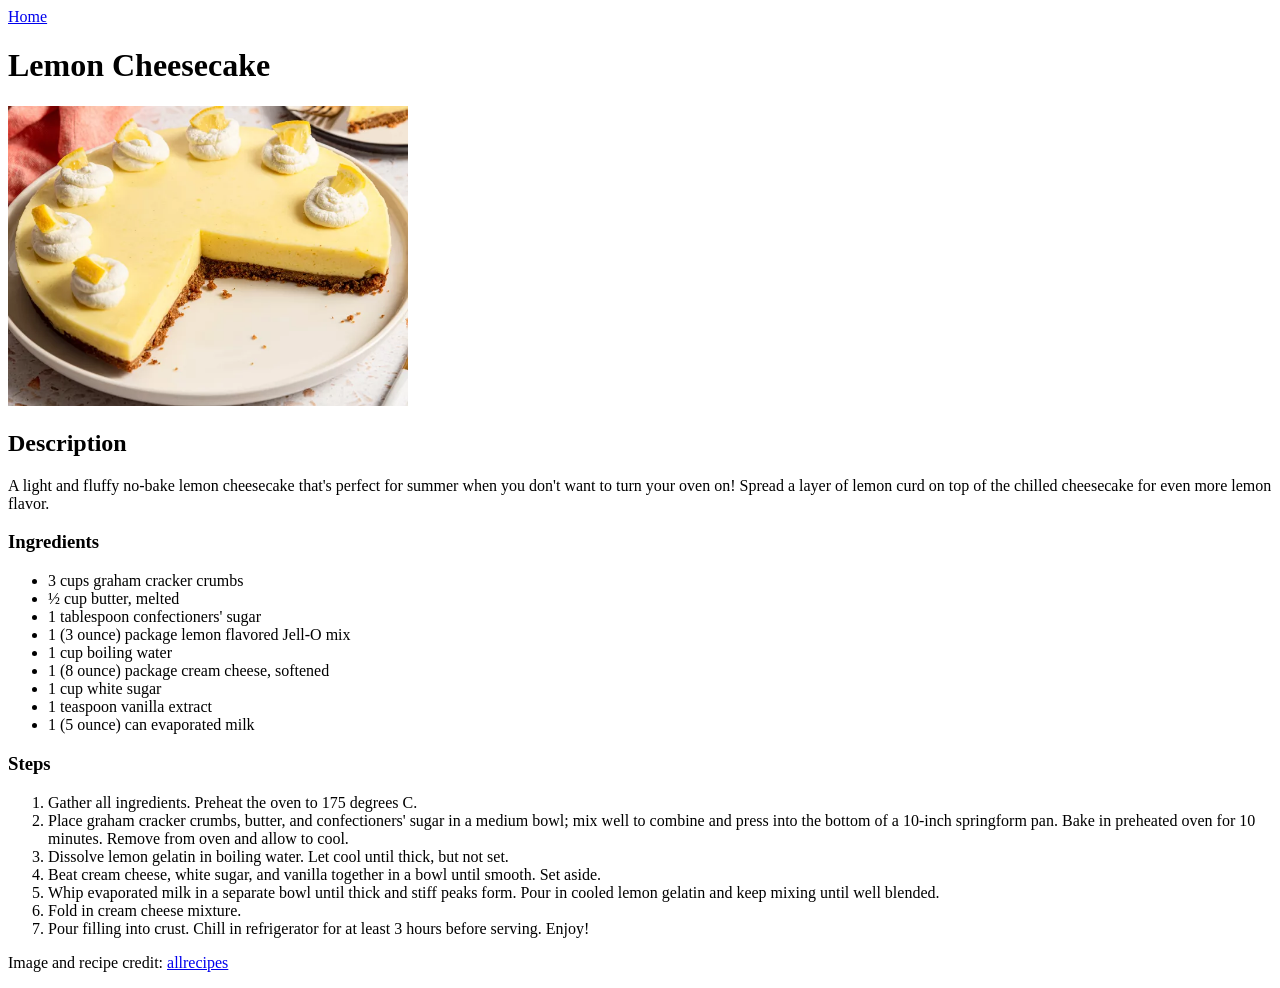
==== recipes/lemoncheesecake.html @ c6409b3b "Added 3 recipes to a main index page. Made tree new html wepages for the three new recipes" ====
<!DOCTYPE html>
<html lang="en">
<head>
    <meta charset="UTF-8">
    <meta name="viewport" content="width=device-width, initial-scale=1.0">
    <title>Lemon Cheesecake</title>
</head>
<body>
    <a href="../index.html">Home</a>
    <h1><strong>Lemon Cheesecake</strong></h1>
    <img src="../pictures/LemonCheeseCake.jpg" alt="The picture of a finished Lemon Cheesecake" width="400" height="300">
    <h2>Description</h2>
    <p>A light and fluffy no-bake lemon cheesecake that's perfect for summer when you don't want to turn your oven on! Spread a layer of lemon curd on top of the chilled cheesecake for even more lemon flavor.</p>
    <h3><strong>Ingredients</strong></h3>
    <ul>
        <li>3 cups graham cracker crumbs</li>
        <li>½ cup butter, melted</li>
        <li>1 tablespoon confectioners' sugar</li>
        <li>1 (3 ounce) package lemon flavored Jell-O mix</li>
        <li>1 cup boiling water</li>
        <li>1 (8 ounce) package cream cheese, softened</li>
        <li>1 cup white sugar</li>
        <li>1 teaspoon vanilla extract</li>
        <li>1 (5 ounce) can evaporated milk</li>
    </ul>
    <h3><strong>Steps</strong></h3>
    <ol>
        <li>Gather all ingredients. Preheat the oven to 175 degrees C.</li>
        <li>Place graham cracker crumbs, butter, and confectioners' sugar in a medium bowl; mix well to combine and press into the bottom of a 10-inch springform pan. Bake in preheated oven for 10 minutes. Remove from oven and allow to cool.</li>
        <li>Dissolve lemon gelatin in boiling water. Let cool until thick, but not set.</li>
        <li>Beat cream cheese, white sugar, and vanilla together in a bowl until smooth. Set aside.</li>
        <li>Whip evaporated milk in a separate bowl until thick and stiff peaks form. Pour in cooled lemon gelatin and keep mixing until well blended.</li>
        <li>Fold in cream cheese mixture.</li>
        <li>Pour filling into crust. Chill in refrigerator for at least 3 hours before serving. Enjoy!</li>
    </ol>


    <p>Image and recipe credit: <a href="https://www.allrecipes.com/recipe/17980/no-bake-lemon-cheesecake/">allrecipes</a></p>
</body>
</html>
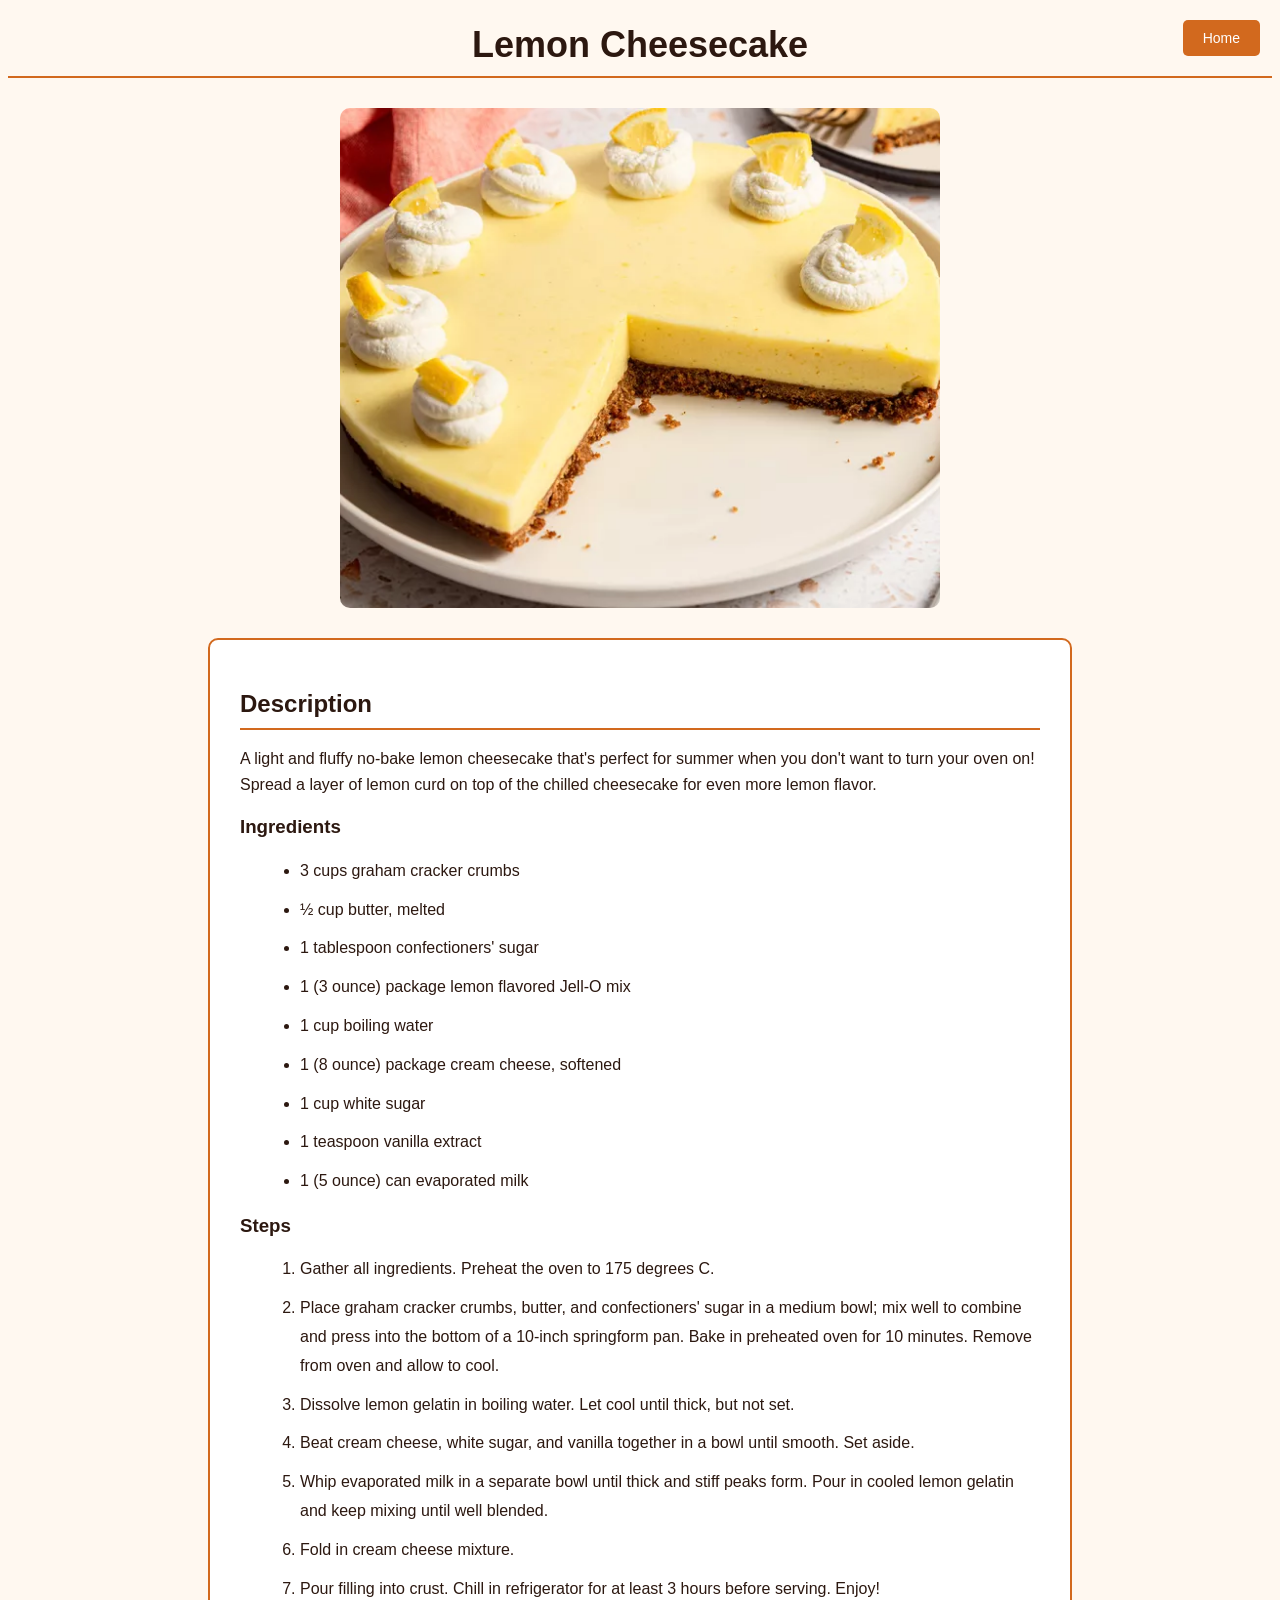
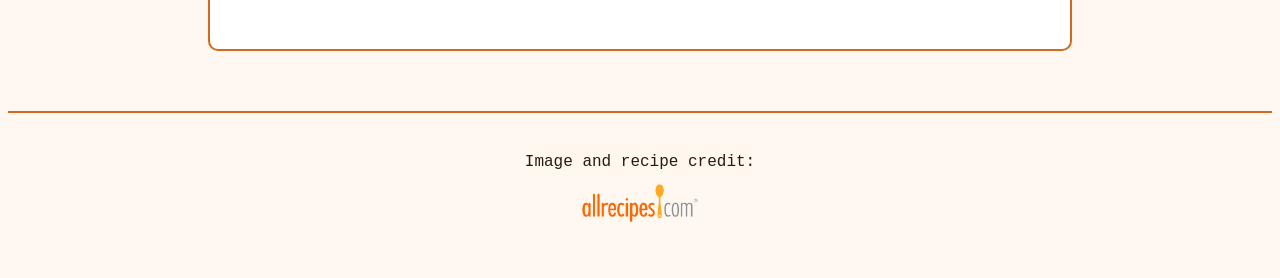
==== commit 8721774c: "feat: added style.css file style: added css to all the pages feat: added github and home button feat" ====
--- a/recipes/lemoncheesecake.html
+++ b/recipes/lemoncheesecake.html
@@ -1,40 +1,60 @@
 <!DOCTYPE html>
 <html lang="en">
+
 <head>
+    <link rel="stylesheet" href="../style.css">
     <meta charset="UTF-8">
     <meta name="viewport" content="width=device-width, initial-scale=1.0">
     <title>Lemon Cheesecake</title>
 </head>
+
 <body>
-    <a href="../index.html">Home</a>
-    <h1><strong>Lemon Cheesecake</strong></h1>
-    <img src="../pictures/LemonCheeseCake.jpg" alt="The picture of a finished Lemon Cheesecake" width="400" height="300">
-    <h2>Description</h2>
-    <p>A light and fluffy no-bake lemon cheesecake that's perfect for summer when you don't want to turn your oven on! Spread a layer of lemon curd on top of the chilled cheesecake for even more lemon flavor.</p>
-    <h3><strong>Ingredients</strong></h3>
-    <ul>
-        <li>3 cups graham cracker crumbs</li>
-        <li>½ cup butter, melted</li>
-        <li>1 tablespoon confectioners' sugar</li>
-        <li>1 (3 ounce) package lemon flavored Jell-O mix</li>
-        <li>1 cup boiling water</li>
-        <li>1 (8 ounce) package cream cheese, softened</li>
-        <li>1 cup white sugar</li>
-        <li>1 teaspoon vanilla extract</li>
-        <li>1 (5 ounce) can evaporated milk</li>
-    </ul>
-    <h3><strong>Steps</strong></h3>
-    <ol>
-        <li>Gather all ingredients. Preheat the oven to 175 degrees C.</li>
-        <li>Place graham cracker crumbs, butter, and confectioners' sugar in a medium bowl; mix well to combine and press into the bottom of a 10-inch springform pan. Bake in preheated oven for 10 minutes. Remove from oven and allow to cool.</li>
-        <li>Dissolve lemon gelatin in boiling water. Let cool until thick, but not set.</li>
-        <li>Beat cream cheese, white sugar, and vanilla together in a bowl until smooth. Set aside.</li>
-        <li>Whip evaporated milk in a separate bowl until thick and stiff peaks form. Pour in cooled lemon gelatin and keep mixing until well blended.</li>
-        <li>Fold in cream cheese mixture.</li>
-        <li>Pour filling into crust. Chill in refrigerator for at least 3 hours before serving. Enjoy!</li>
-    </ol>
+    <div class="header-container">
+        <a href="../index.html" class="github-btn">Home</a>
+        <h1>Lemon Cheesecake</h1>
+    </div>
+    <div class="recipe-image-container">
+        <img src="../pictures/LemonCheeseCake.jpg" alt="The picture of a finished Lemon Cheesecake">
+    </div>
+    <div class="recipe-content">
+        <h2>Description</h2>
+        <p>A light and fluffy no-bake lemon cheesecake that's perfect for summer when you don't want to turn your oven
+            on! Spread a layer of lemon curd on top of the chilled cheesecake for even more lemon flavor.</p>
+        <h3><strong>Ingredients</strong></h3>
+        <ul>
+            <li>3 cups graham cracker crumbs</li>
+            <li>½ cup butter, melted</li>
+            <li>1 tablespoon confectioners' sugar</li>
+            <li>1 (3 ounce) package lemon flavored Jell-O mix</li>
+            <li>1 cup boiling water</li>
+            <li>1 (8 ounce) package cream cheese, softened</li>
+            <li>1 cup white sugar</li>
+            <li>1 teaspoon vanilla extract</li>
+            <li>1 (5 ounce) can evaporated milk</li>
+        </ul>
+        <h3><strong>Steps</strong></h3>
+        <ol>
+            <li>Gather all ingredients. Preheat the oven to 175 degrees C.</li>
+            <li>Place graham cracker crumbs, butter, and confectioners' sugar in a medium bowl; mix well to combine and
+                press into the bottom of a 10-inch springform pan. Bake in preheated oven for 10 minutes. Remove from
+                oven and allow to cool.</li>
+            <li>Dissolve lemon gelatin in boiling water. Let cool until thick, but not set.</li>
+            <li>Beat cream cheese, white sugar, and vanilla together in a bowl until smooth. Set aside.</li>
+            <li>Whip evaporated milk in a separate bowl until thick and stiff peaks form. Pour in cooled lemon gelatin
+                and keep mixing until well blended.</li>
+            <li>Fold in cream cheese mixture.</li>
+            <li>Pour filling into crust. Chill in refrigerator for at least 3 hours before serving. Enjoy!</li>
+        </ol>
+    </div>
 
+    <footer class="recipe-footer">
+        <p>Image and recipe credit:</p>
+        <a href="https://www.allrecipes.com/recipe/17980/no-bake-lemon-cheesecake/" class="footer-logo" target="_blank">
+            <img src="../pictures/logo.png" alt="All Recipes">
+        </a>
+        <!-- Logo from favpng.com  -->
+    </footer>
 
-    <p>Image and recipe credit: <a href="https://www.allrecipes.com/recipe/17980/no-bake-lemon-cheesecake/">allrecipes</a></p>
 </body>
+
 </html>
--- a/style.css
+++ b/style.css
@@ -0,0 +1,149 @@
+
+body {
+  background-color: #fff8f0;
+  font-family: Arial, sans-serif;
+}
+
+/* Header */
+h1 {
+  color: #2c1810;
+  text-align: center;
+  font-size: 36px;
+  margin-bottom: 30px;
+  border-bottom: 2px solid #d2691e;
+  padding-bottom: 10px;
+  position: relative;
+}
+
+.github-btn {
+  display: inline-block;
+  background-color: #d2691e;
+  color: white;
+  padding: 10px 20px;
+  text-decoration: none;
+  border-radius: 5px;
+  font-size: 14px;
+  position: absolute;
+  right: 20px;
+  top: 20px;
+  z-index: 10;
+}
+
+.github-btn:hover {
+  background-color: #8b4513;
+}
+
+/* Main */
+
+.recipes-container {
+  display: grid;
+  grid-template-columns: 1fr 1fr;
+  gap: 20px;
+  max-width: 800px;
+  margin: 0 auto;
+}
+
+.recipe-card {
+  text-align: center;
+}
+
+.recipe-card img {
+  width: 100%;
+  height: 250px;
+  object-fit: cover;
+  border-radius: 5px;
+  transition: opacity 0.3s ease;
+}
+
+.recipe-card a {
+  display: block;
+  margin-top: 10px;
+  text-decoration: none;
+  color: #2c1810;
+  font-weight: bold;
+}
+
+.recipe-card a img:hover {
+  opacity: 0.8;
+}
+
+.recipe-image-container {
+  display: flex;
+  justify-content: center;
+  margin: 30px auto;
+  max-width: 100%;
+}
+
+.recipe-image-container img {
+  width: 600px;
+  height: 500px;
+  object-fit: cover;
+  border-radius: 10px;
+}
+
+/* Recipe Boarder */
+
+.recipe-content {
+  background-color: white;
+  border: 2px solid #d2691e;
+  padding: 30px;
+  margin: 30px auto;
+  border-radius: 10px;
+  font-family: Arial, sans-serif;
+  color: #2c1810;
+  max-width: 800px;
+}
+
+.recipe-content h2 {
+  color: #2c1810;
+  font-size: 24px;
+  margin-top: 20px;
+  margin-bottom: 15px;
+  border-bottom: 2px solid #d2691e;
+  padding-bottom: 10px;
+}
+
+.recipe-content ul,
+.recipe-content ol {
+  margin-left: 20px;
+  line-height: 1.8;
+}
+
+.recipe-content li {
+  margin-bottom: 10px;
+}
+
+.recipe-content p {
+  line-height: 1.6;
+  margin-bottom: 15px;
+}
+
+/* Footer */
+
+.recipe-footer {
+  margin-top: 60px;
+  padding: 40px 20px;
+  text-align: center;
+  border-top: 2px solid #d2691e;
+  background-color: #fff8f0;
+  display: flex;
+  flex-direction: column;
+  align-items: center;
+  gap: 10px;
+}
+
+.recipe-footer p {
+  font-family: 'Courier New', monospace;
+  margin: 0;
+  color: #2c1810;
+}
+
+.footer-logo img {
+  width: 120px;
+  height: auto;
+  transition: opacity 0.3s ease;
+}
+
+.footer-logo img:hover {
+  opacity: 0.8;
+}
